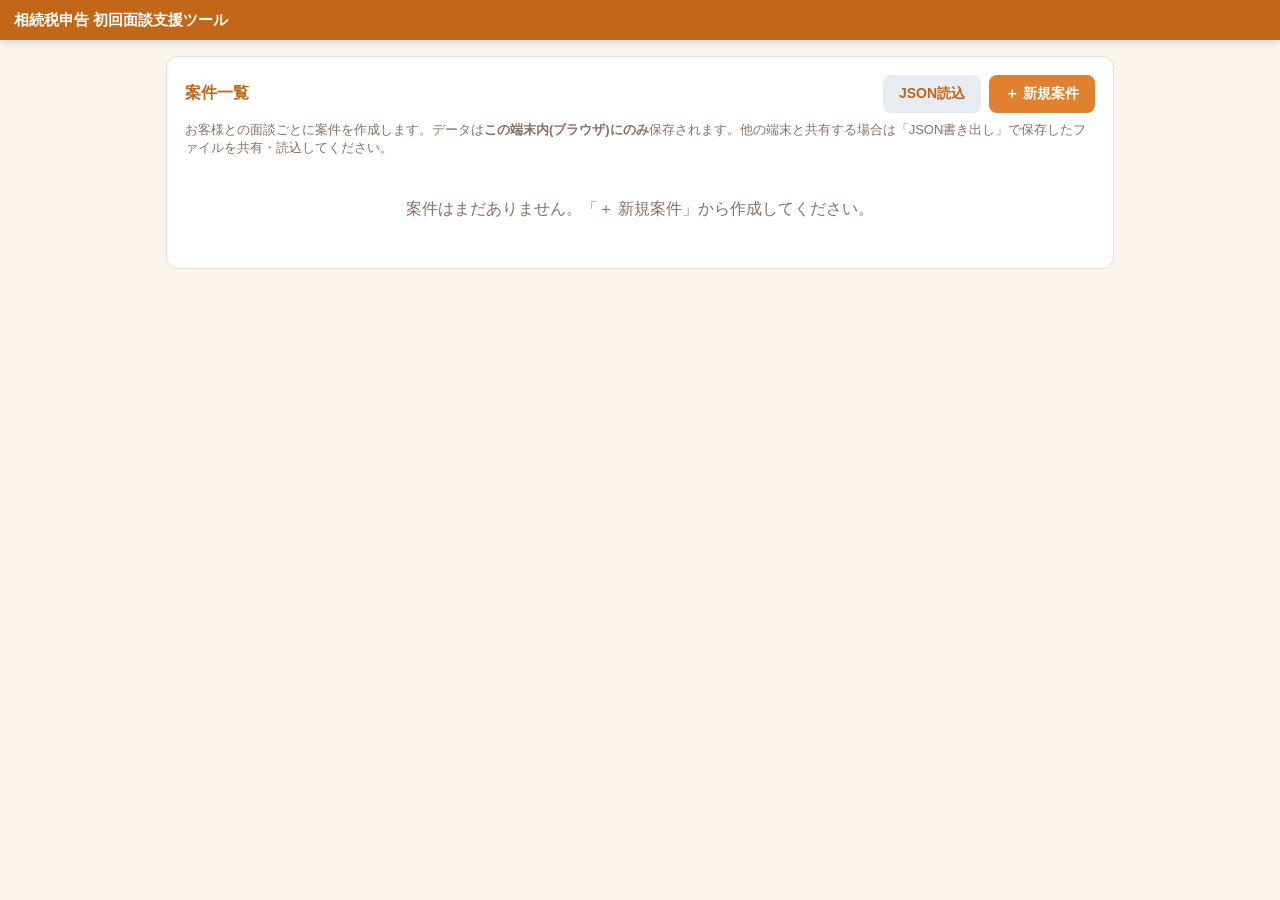
==== inheritance-tool/index.html @ 1f072099 "必要資料チェックリストを独立タブ化し、事務所の資料一覧を反映・預り証出力を追加 - 面談記録タブのヒアリング項目から「死亡保険金・死亡退職金の有無」   「不動産（自宅・収益物件・農地等）の有無」を削" ====
<!doctype html>
<html lang="ja">
<head>
<meta charset="UTF-8">
<meta name="viewport" content="width=device-width, initial-scale=1, maximum-scale=1, viewport-fit=cover">
<meta name="apple-mobile-web-app-capable" content="yes">
<meta name="apple-mobile-web-app-status-bar-style" content="black-translucent">
<meta name="apple-mobile-web-app-title" content="相続面談ツール">
<meta name="mobile-web-app-capable" content="yes">
<meta name="theme-color" content="#1f3a5f">
<title>相続税申告 初回面談支援ツール</title>
<link rel="icon" href="data:image/svg+xml,%3Csvg xmlns='http://www.w3.org/2000/svg' viewBox='0 0 100 100'%3E%3Crect width='100' height='100' rx='20' fill='%231f3a5f'/%3E%3Ctext x='50' y='66' font-size='54' text-anchor='middle' fill='white' font-family='sans-serif'%3E相%3C/text%3E%3C/svg%3E">
<link rel="stylesheet" href="style.css">
</head>
<body>
<div id="app">

  <!-- ===== ヘッダー ===== -->
  <header id="app-header">
    <div class="header-row">
      <button id="btn-back-list" class="icon-btn" hidden title="案件一覧に戻る">‹ 一覧</button>
      <div class="header-title">
        <strong>相続税申告 初回面談支援ツール</strong>
        <span id="case-name-display" class="case-name-display"></span>
      </div>
      <div class="header-status">
        <span id="save-status" class="save-status">未保存</span>
      </div>
    </div>
    <nav id="tab-nav" class="tab-nav" hidden>
      <button class="tab-btn" data-tab="basic">基本情報</button>
      <button class="tab-btn" data-tab="interview">面談記録</button>
      <button class="tab-btn" data-tab="tree">相関図・相続人</button>
      <button class="tab-btn" data-tab="assets">財産目録</button>
      <button class="tab-btn" data-tab="docs">必要資料</button>
      <button class="tab-btn" data-tab="summary">概要・印刷</button>
    </nav>
  </header>

  <main id="app-main">

    <!-- ===== 案件一覧 画面 ===== -->
    <section id="screen-caselist" class="screen">
      <div class="panel">
        <div class="panel-header">
          <h2>案件一覧</h2>
          <div class="panel-actions">
            <label class="btn btn-secondary file-btn">
              JSON読込
              <input type="file" id="input-import-json" accept="application/json" hidden>
            </label>
            <button id="btn-new-case" class="btn btn-primary">＋ 新規案件</button>
          </div>
        </div>
        <p class="hint-text">お客様との面談ごとに案件を作成します。データは<strong>この端末内(ブラウザ)にのみ</strong>保存されます。他の端末と共有する場合は「JSON書き出し」で保存したファイルを共有・読込してください。</p>
        <div id="case-list" class="case-list"></div>
      </div>
    </section>

    <!-- ===== 作業画面 ===== -->
    <section id="screen-workspace" class="screen" hidden>

      <!-- --- 基本情報 --- -->
      <div id="tab-basic" class="tab-pane">
        <div class="panel">
          <h2>案件情報</h2>
          <div class="form-grid">
            <label>案件名(顧客名)<input type="text" id="f-title" placeholder="例）田中太郎様 相続"></label>
            <label>担当者(事務所側)<input type="text" id="f-staff" placeholder="担当税理士・担当者名"></label>
          </div>
        </div>

        <div class="panel panel-orange">
          <h2>相談者（来所者）情報</h2>
          <div class="form-grid">
            <label>氏名<input type="text" id="c-name"></label>
            <label>フリガナ<input type="text" id="c-kana"></label>
            <label>住所<input type="text" id="c-address" placeholder="〒"></label>
            <label>連絡先<input type="text" id="c-phone"></label>
            <label>連絡のつきやすい時間帯<input type="text" id="c-contact-time" placeholder="例）平日午前中"></label>
            <label>対象者との続柄<input type="text" id="c-relation" placeholder="例）長男・長女の夫 等"></label>
            <label>対象者とのご同居<select id="c-living-together">
              <option value="unknown">未確認</option>
              <option value="yes">同居している</option>
              <option value="no">同居していない</option>
            </select></label>
          </div>
        </div>

        <div class="panel panel-orange">
          <h2>対象者情報（被相続人・申告等が必要な方）</h2>
          <p class="hint-text">相続が発生している場合は死亡日をご記入ください。生前対策・贈与・遺言等のご相談の場合は空欄で構いません。</p>
          <div class="form-grid">
            <label>氏名<input type="text" id="d-name"></label>
            <label>フリガナ<input type="text" id="d-kana"></label>
            <label>生年月日<input type="date" id="d-birth"></label>
            <label>死亡日(相続開始日)<input type="date" id="d-death"></label>
            <label>死亡時の住所<input type="text" id="d-address"></label>
            <label>本籍地<input type="text" id="d-honseki"></label>
            <label>職業・略歴<input type="text" id="d-job"></label>
          </div>
          <div class="deadline-box" id="deadline-box" hidden>
            <div>相続税申告期限（死亡日の翌日から10か月）</div>
            <div class="deadline-date" id="deadline-date"></div>
          </div>
          <label class="full-width">備考<textarea id="d-note" rows="2"></textarea></label>
        </div>

        <div class="panel">
          <h2>相談経路</h2>
          <div class="choice-group" id="referral-choices"></div>
          <div class="dm-consent-row">
            <span>セミナー情報などのDM（ハガキ等）を送付してもよろしいですか</span>
            <label><input type="radio" name="dm-consent" id="dm-consent-yes" value="yes">希望する</label>
            <label><input type="radio" name="dm-consent" id="dm-consent-no" value="no">希望しない</label>
          </div>
        </div>

        <div class="panel">
          <h2>相談内容</h2>
          <p class="hint-text">該当するものをすべて選択してください（複数選択可）。</p>
          <div class="checkbox-grid" id="consultation-type-checks"></div>
        </div>
      </div>

      <!-- --- 面談記録 --- -->
      <div id="tab-interview" class="tab-pane">
        <div class="panel">
          <h2>面談概要</h2>
          <div class="form-grid">
            <label>面談日<input type="date" id="i-date"></label>
            <label>面談場所<input type="text" id="i-place" placeholder="事務所／ご自宅／オンライン 等"></label>
            <label>対応者(事務所側)<input type="text" id="i-attendee-staff"></label>
            <label>同席者(お客様側)<input type="text" id="i-attendee-family" placeholder="続柄も記載"></label>
          </div>
        </div>

        <div class="panel">
          <h2>ヒアリング項目</h2>
          <div id="hearing-items" class="hearing-list"></div>
        </div>

        <div class="panel">
          <h2>面談メモ・特記事項</h2>
          <textarea id="i-memo" rows="6" placeholder="ご要望、ご家族関係、懸念事項、次回までの宿題 等を自由に記載"></textarea>
          <div class="form-grid" style="margin-top:12px;">
            <label>次回打合せ予定<input type="date" id="i-next-date"></label>
            <label>次回打合せ内容<input type="text" id="i-next-memo"></label>
          </div>
        </div>
      </div>

      <!-- --- 相関図・相続人 --- -->
      <div id="tab-tree" class="tab-pane">
        <div class="panel">
          <div class="panel-header">
            <h2>相続関係図</h2>
            <button id="btn-add-person" class="btn btn-primary btn-small">＋ 人物を追加</button>
          </div>
          <p class="hint-text">続柄を選ぶと自動で世代ごとに配置されます。図をタップすると編集できます。</p>
          <div id="tree-wrap" class="tree-wrap">
            <svg id="tree-svg" class="tree-svg"></svg>
            <div id="tree-rows" class="tree-rows"></div>
          </div>
        </div>

        <div class="panel">
          <h2>法定相続人・法定相続分（目安）</h2>
          <div id="heir-summary" class="heir-summary"></div>
          <table class="heir-table">
            <thead><tr><th>氏名</th><th>続柄</th><th>状況</th><th>法定相続分</th></tr></thead>
            <tbody id="heir-table-body"></tbody>
          </table>
          <p class="disclaimer">※ 法定相続人・相続分・基礎控除額の自動計算は面談時の目安です。代襲相続、養子の数の制限、半血兄弟姉妹の相続分などの詳細判定は、必ず税理士が戸籍等の確認の上で個別に判断してください。</p>
        </div>
      </div>

      <!-- --- 財産目録 --- -->
      <div id="tab-assets" class="tab-pane">
        <div class="panel">
          <div class="panel-header">
            <h2>財産目録（概算）</h2>
            <div class="panel-actions">
              <button id="btn-add-asset" class="btn btn-primary btn-small">＋ 項目を追加</button>
            </div>
          </div>
          <p class="hint-text">面談時点でお客様から伺った概算額を入力します。正式な評価額は後日の資料確認により確定します。</p>
          <div id="asset-groups"></div>
          <div class="asset-total-box">
            <div class="asset-total-row"><span>積極財産 合計（概算）</span><strong id="asset-total-plus">0</strong></div>
            <div class="asset-total-row"><span>債務・葬式費用 合計（概算）</span><strong id="asset-total-minus">0</strong></div>
            <div class="asset-total-row grand"><span>差引 純資産額（概算）</span><strong id="asset-total-net">0</strong></div>
            <div class="asset-total-row"><span>遺産に係る基礎控除額（目安）</span><strong id="asset-basic-deduction">0</strong></div>
            <div class="asset-total-row" id="asset-taxable-row"><span>基礎控除超過の可能性</span><strong id="asset-taxable-flag">-</strong></div>
          </div>
        </div>
      </div>

      <!-- --- 必要資料 --- -->
      <div id="tab-docs" class="tab-pane">
        <div class="panel no-print">
          <div class="panel-header">
            <h2>必要資料チェックリスト</h2>
            <button id="btn-print-custody" class="btn btn-primary btn-small">🖨 預り証を印刷／PDF保存</button>
          </div>
          <p class="hint-text">分類ごとに、その財産・資料の有無を確認し、書類の取得状況と原本のお預かり状況を記録します。「原本預り」にチェックした書類は、上部の「預り証を印刷」から一覧を出力できます。</p>
          <div class="heir-summary" id="docs-summary"></div>
        </div>
        <div id="docs-categories"></div>
      </div>

      <!-- --- 概要・印刷 --- -->
      <div id="tab-summary" class="tab-pane">
        <div class="panel no-print">
          <h2>出力</h2>
          <div class="panel-actions wrap">
            <button id="btn-print" class="btn btn-primary">🖨 画面を印刷／PDF保存</button>
            <button id="btn-export-json" class="btn btn-secondary">⇩ 案件データをJSON書き出し</button>
            <button id="btn-export-assets-xls" class="btn btn-secondary">⇩ 財産目録をExcel(.xls)書き出し</button>
            <button id="btn-export-heirs-xls" class="btn btn-secondary">⇩ 相続人一覧をExcel(.xls)書き出し</button>
          </div>
        </div>
        <div id="print-area" class="print-area"></div>
      </div>

    </section>
  </main>
</div>

<!-- ===== 人物 編集モーダル ===== -->
<div id="modal-person" class="modal" hidden>
  <div class="modal-card">
    <h3 id="person-modal-title">人物を追加</h3>
    <div class="form-grid">
      <label>氏名<input type="text" id="p-name"></label>
      <label>フリガナ<input type="text" id="p-kana"></label>
      <label>続柄<select id="p-relationship"></select></label>
      <label>生年月日<input type="date" id="p-birth"></label>
      <label>状況
        <select id="p-status">
          <option value="alive">存命</option>
          <option value="deceased">死亡（相続開始前）</option>
          <option value="renounced">相続放棄</option>
          <option value="disqualified">相続欠格・廃除</option>
        </select>
      </label>
      <label>連絡先<input type="text" id="p-contact"></label>
    </div>
    <label class="full-width">備考<textarea id="p-note" rows="2"></textarea></label>
    <p class="hint-text small">「孫」「甥・姪」は、その代の子・兄弟姉妹が死亡または欠格・廃除の場合のみ追加してください（相続放棄では代襲しません）。</p>
    <div class="modal-actions">
      <button id="btn-delete-person" class="btn btn-danger" hidden>削除</button>
      <div class="spacer"></div>
      <button id="btn-cancel-person" class="btn btn-secondary">キャンセル</button>
      <button id="btn-save-person" class="btn btn-primary">保存</button>
    </div>
  </div>
</div>

<!-- ===== 財産 編集モーダル ===== -->
<div id="modal-asset" class="modal" hidden>
  <div class="modal-card">
    <h3 id="asset-modal-title">財産・債務を追加</h3>
    <div class="form-grid">
      <label>分類<select id="a-category"></select></label>
      <label>種類・銘柄・所在地等<input type="text" id="a-description"></label>
      <label>数量・面積等<input type="text" id="a-quantity"></label>
      <label>概算評価額（円）<input type="number" id="a-value" inputmode="numeric" step="1"></label>
    </div>
    <label class="full-width">備考<textarea id="a-note" rows="2"></textarea></label>
    <div class="modal-actions">
      <button id="btn-delete-asset" class="btn btn-danger" hidden>削除</button>
      <div class="spacer"></div>
      <button id="btn-cancel-asset" class="btn btn-secondary">キャンセル</button>
      <button id="btn-save-asset" class="btn btn-primary">保存</button>
    </div>
  </div>
</div>

<script src="app.js"></script>
</body>
</html>
---- inheritance-tool/style.css ----
:root{
  --navy:#c2661a;       /* 見出し・強調（濃いオレンジ） */
  --navy-dark:#9c4f13;  /* ヘッダー背景（さらに濃いオレンジ） */
  --blue:#e0812f;       /* ボタン等のメインオレンジ */
  --brand-pale:#fbe4cc; /* 用紙のオレンジ塗りつぶしに相当する薄オレンジ */
  --bg:#fbf4ec;
  --card:#ffffff;
  --border:#eeddc9;
  --text:#3a2c1e;
  --muted:#8a7060;
  --danger:#c0392b;
  --ok:#1e7e46;
  --warn:#b5651d;
  --radius:12px;
}
*{box-sizing:border-box;}
[hidden]{display:none !important;}
html,body{margin:0;padding:0;}
body{
  font-family:-apple-system,BlinkMacSystemFont,"Hiragino Sans","Hiragino Kaku Gothic ProN","Yu Gothic",sans-serif;
  background:var(--bg);
  color:var(--text);
  -webkit-tap-highlight-color:transparent;
  padding-bottom:env(safe-area-inset-bottom);
}
#app{min-height:100vh;display:flex;flex-direction:column;}

/* ---------- ヘッダー ---------- */
#app-header{
  background:var(--navy);
  color:#fff;
  position:sticky;
  top:0;
  z-index:20;
  padding-top:env(safe-area-inset-top);
  box-shadow:0 2px 8px rgba(0,0,0,.15);
}
.header-row{
  display:flex;
  align-items:center;
  gap:12px;
  padding:10px 14px;
}
.header-title{flex:1;display:flex;flex-direction:column;line-height:1.3;min-width:0;}
.header-title strong{font-size:15px;}
.case-name-display{font-size:13px;color:#fbe0c3;overflow:hidden;text-overflow:ellipsis;white-space:nowrap;}
.save-status{font-size:12px;color:#fbe0c3;white-space:nowrap;}
.icon-btn{
  background:rgba(255,255,255,.12);
  color:#fff;
  border:none;
  border-radius:8px;
  padding:8px 12px;
  font-size:14px;
}
.tab-nav{
  display:flex;
  overflow-x:auto;
  border-top:1px solid rgba(255,255,255,.15);
  background:var(--navy-dark);
}
.tab-btn{
  flex:1 0 auto;
  background:transparent;
  border:none;
  color:#f2cda3;
  padding:12px 16px;
  font-size:14px;
  white-space:nowrap;
  border-bottom:3px solid transparent;
}
.tab-btn.active{
  color:#fff;
  border-bottom-color:#ffcf8a;
  font-weight:600;
}

/* ---------- レイアウト ---------- */
#app-main{flex:1;max-width:980px;width:100%;margin:0 auto;padding:16px;padding-bottom:60px;}
.screen{display:block;}
.tab-pane{display:none;}
.tab-pane.active{display:block;}

.panel{
  background:var(--card);
  border:1px solid var(--border);
  border-radius:var(--radius);
  padding:18px;
  margin-bottom:16px;
}
.panel h2{margin:0 0 12px;font-size:16px;color:var(--navy);}
.panel-header{display:flex;align-items:center;justify-content:space-between;gap:8px;margin-bottom:8px;}
.panel-header h2{margin:0;}
.panel-actions{display:flex;gap:8px;flex-wrap:nowrap;}
.panel-actions.wrap{flex-wrap:wrap;}

.hint-text{color:var(--muted);font-size:13px;margin:0 0 12px;}
.hint-text.small{font-size:12px;margin-top:8px;}

/* ---------- フォーム ---------- */
.form-grid{
  display:grid;
  grid-template-columns:repeat(auto-fit,minmax(220px,1fr));
  gap:12px 16px;
}
label{
  display:flex;
  flex-direction:column;
  gap:4px;
  font-size:13px;
  color:var(--muted);
}
label.full-width{grid-column:1/-1;margin-top:12px;}
input,select,textarea{
  font:inherit;
  font-size:16px; /* iPadでズームしないよう16px以上 */
  padding:10px 10px;
  border:1px solid var(--border);
  border-radius:8px;
  background:#fff;
  color:var(--text);
  width:100%;
}
textarea{resize:vertical;width:100%;}

.deadline-box{
  margin-top:14px;
  background:var(--brand-pale);
  border:1px solid #f0c896;
  border-radius:10px;
  padding:10px 14px;
  display:flex;
  justify-content:space-between;
  align-items:center;
  font-size:14px;
  color:var(--navy);
}
.deadline-date{font-weight:700;font-size:16px;}

/* ---------- オレンジ塗りつぶしパネル（相談者・対象者情報） ---------- */
.panel-orange{
  background:var(--brand-pale);
  border:1px solid #eec89a;
}
.panel-orange h2{color:#7a3d0a;}
.panel-orange .hint-text{color:#8a5a2a;}

/* ---------- 相談経路・相談内容 選択肢 ---------- */
.choice-group{display:flex;flex-direction:column;gap:10px;}
.choice-row{display:flex;align-items:center;gap:8px;flex-wrap:wrap;}
.choice-row label.radio-label,.checkbox-grid label.check-label{
  display:flex;align-items:center;gap:6px;font-size:14px;color:var(--text);flex-direction:row;
  background:#fff;border:1px solid var(--border);border-radius:8px;padding:8px 10px;cursor:pointer;
}
.choice-row label.radio-label input,.checkbox-grid label.check-label input{width:auto;}
.choice-detail{flex:1;min-width:160px;}
.checkbox-grid{display:grid;grid-template-columns:repeat(auto-fit,minmax(180px,1fr));gap:8px;}
.dm-consent-row{margin-top:10px;display:flex;align-items:center;gap:16px;font-size:13px;color:var(--muted);}
.dm-consent-row label{flex-direction:row;align-items:center;gap:6px;color:var(--text);}
.dm-consent-row input{width:auto;}

/* ---------- ボタン ---------- */
.btn{
  border:none;
  border-radius:8px;
  padding:10px 16px;
  font-size:14px;
  font-weight:600;
  cursor:pointer;
  white-space:nowrap;
}
.btn-primary{background:var(--blue);color:#fff;}
.btn-secondary{background:#e7ecf2;color:var(--navy);}
.btn-danger{background:#fdecea;color:var(--danger);}
.btn-small{padding:7px 12px;font-size:13px;}
.file-btn{position:relative;display:inline-flex;align-items:center;justify-content:center;}

/* ---------- 案件一覧 ---------- */
.case-list{display:flex;flex-direction:column;gap:10px;}
.case-card{
  border:1px solid var(--border);
  border-radius:10px;
  padding:12px 14px;
  display:flex;
  align-items:center;
  gap:12px;
  flex-wrap:wrap;
}
.case-card-main{flex:1;min-width:180px;}
.case-card-title{font-weight:700;font-size:15px;}
.case-card-meta{font-size:12px;color:var(--muted);margin-top:2px;}
.case-card-actions{display:flex;gap:6px;flex-wrap:wrap;}
.empty-msg{color:var(--muted);text-align:center;padding:30px 0;}

/* ---------- ヒアリング項目 ---------- */
.hearing-list{display:flex;flex-direction:column;gap:14px;}
.hearing-item{border-top:1px solid var(--border);padding-top:12px;}
.hearing-item:first-child{border-top:none;padding-top:0;}
.hearing-item-q{font-weight:600;font-size:14px;margin-bottom:6px;}
.hearing-item-controls{display:flex;gap:10px;flex-wrap:wrap;align-items:center;margin-bottom:6px;}
.hearing-item-controls select{width:auto;min-width:140px;}
.hearing-item textarea{font-size:14px;}

/* ---------- 書類チェックリスト ---------- */
.doc-table{width:100%;border-collapse:collapse;margin-top:4px;}
.doc-table th,.doc-table td{border-bottom:1px solid var(--border);padding:8px 6px;text-align:left;font-size:13px;vertical-align:middle;}
.doc-table th{color:var(--muted);font-weight:600;}
.doc-table input[type=text]{font-size:13px;padding:6px 8px;}
.doc-table select{font-size:13px;padding:6px 8px;width:auto;}
.doc-table .row-del{background:none;border:none;color:var(--danger);font-size:18px;padding:2px 8px;}
.table-scroll{overflow-x:auto;}
.doc-table select{width:auto;}
.doc-table input[type=checkbox]{width:auto;height:18px;}
.doc-item-name{font-weight:600;}
.doc-item-hint{display:block;font-size:11px;font-weight:400;color:var(--muted);margin-top:3px;line-height:1.5;}
.docs-category-header{display:flex;align-items:center;justify-content:space-between;flex-wrap:wrap;gap:10px;margin-bottom:10px;}
.docs-category-header h2{margin:0;}

/* ---------- 相関図 ---------- */
.tree-wrap{position:relative;overflow-x:auto;padding:10px 0;min-height:120px;}
.tree-svg{position:absolute;top:0;left:0;width:100%;height:100%;pointer-events:none;overflow:visible;}
.tree-rows{position:relative;display:flex;flex-direction:column;gap:34px;min-width:max-content;padding:4px;}
.tree-row{display:flex;gap:26px;justify-content:center;align-items:flex-start;}
.tree-row-label{font-size:11px;color:var(--muted);text-align:center;margin-bottom:4px;}
.person-box{
  width:120px;
  border:2px solid var(--blue);
  border-radius:10px;
  background:#fff;
  padding:8px 8px;
  text-align:center;
  cursor:pointer;
  position:relative;
  flex:0 0 auto;
}
.person-box.decedent{border-color:var(--navy);background:var(--brand-pale);}
.person-box.status-deceased,.person-box.status-disqualified{border-style:dashed;opacity:.7;}
.person-box.status-renounced{border-color:var(--warn);}
.person-box .pb-name{font-weight:700;font-size:13px;line-height:1.3;}
.person-box .pb-rel{font-size:11px;color:var(--muted);margin-top:2px;}
.person-box .pb-status{font-size:10px;margin-top:3px;padding:1px 6px;border-radius:10px;display:inline-block;}
.pb-status.tag-alive{background:#e5f4ea;color:var(--ok);}
.pb-status.tag-deceased{background:#eee;color:#666;}
.pb-status.tag-renounced{background:#fbeee0;color:var(--warn);}
.pb-status.tag-disqualified{background:#fdecea;color:var(--danger);}
.add-person-inline{
  width:120px;height:60px;border:2px dashed var(--border);border-radius:10px;
  display:flex;align-items:center;justify-content:center;color:var(--muted);
  background:transparent;font-size:13px;flex:0 0 auto;
}

/* ---------- 相続人サマリー ---------- */
.heir-summary{display:flex;gap:18px;flex-wrap:wrap;margin-bottom:14px;}
.heir-summary .stat{background:#fbf1e6;border:1px solid var(--border);border-radius:10px;padding:10px 16px;min-width:140px;}
.heir-summary .stat-label{font-size:12px;color:var(--muted);}
.heir-summary .stat-value{font-size:20px;font-weight:700;color:var(--navy);}
.heir-table{width:100%;border-collapse:collapse;}
.heir-table th,.heir-table td{border-bottom:1px solid var(--border);padding:8px 6px;text-align:left;font-size:13px;}
.heir-table th{color:var(--muted);}
.disclaimer{font-size:11.5px;color:var(--muted);margin-top:12px;line-height:1.6;}

/* ---------- 財産目録 ---------- */
.asset-group{margin-bottom:16px;}
.asset-group-title{font-weight:700;font-size:14px;color:var(--navy);margin-bottom:6px;display:flex;justify-content:space-between;}
.asset-table{width:100%;border-collapse:collapse;}
.asset-table th,.asset-table td{border-bottom:1px solid var(--border);padding:8px 6px;text-align:left;font-size:13px;}
.asset-table th{color:var(--muted);font-weight:600;}
.asset-table td.num,.asset-table th.num{text-align:right;}
.asset-row{cursor:pointer;}
.asset-row:active{background:#fbf1e6;}
.asset-empty{color:var(--muted);font-size:13px;padding:8px 0;}
.asset-add-row{background:none;border:1px dashed var(--border);border-radius:8px;width:100%;padding:8px;color:var(--muted);font-size:13px;margin-top:6px;}

.asset-total-box{margin-top:10px;border-top:2px solid var(--navy);padding-top:10px;}
.asset-total-row{display:flex;justify-content:space-between;padding:6px 0;font-size:14px;}
.asset-total-row.grand{font-size:16px;font-weight:700;color:var(--navy);border-top:1px solid var(--border);margin-top:4px;padding-top:10px;}
#asset-taxable-flag.flag-over{color:var(--danger);}
#asset-taxable-flag.flag-under{color:var(--ok);}

/* ---------- モーダル ---------- */
.modal{
  position:fixed;inset:0;background:rgba(40,25,10,.45);
  display:flex;align-items:flex-end;justify-content:center;z-index:100;
}
.modal-card{
  background:#fff;border-radius:16px 16px 0 0;
  padding:20px;width:100%;max-width:640px;max-height:88vh;overflow-y:auto;
  padding-bottom:calc(20px + env(safe-area-inset-bottom));
}
@media (min-width:760px){
  .modal{align-items:center;}
  .modal-card{border-radius:16px;}
}
.modal-card h3{margin:0 0 14px;color:var(--navy);}
.modal-actions{display:flex;gap:8px;margin-top:16px;align-items:center;}
.modal-actions .spacer{flex:1;}

/* ---------- 印刷プレビュー領域 ---------- */
.print-area{background:#fff;border:1px solid var(--border);border-radius:var(--radius);padding:24px;}
.print-area h1{font-size:20px;color:var(--navy);margin-top:0;}
.print-area h2{font-size:15px;color:var(--navy);border-bottom:2px solid var(--navy);padding-bottom:4px;margin-top:26px;}
.print-area table{width:100%;border-collapse:collapse;margin-top:8px;}
.print-area th,.print-area td{border:1px solid #ccc;padding:6px 8px;font-size:12.5px;text-align:left;}
.print-area .kv-grid{display:grid;grid-template-columns:repeat(2,1fr);gap:4px 20px;font-size:13px;}
.print-area .kv-grid div span.k{color:var(--muted);margin-right:6px;}
.print-area .memo-block{white-space:pre-wrap;font-size:13px;border:1px solid #ccc;padding:10px;border-radius:6px;margin-top:6px;}

/* ---------- 印刷用 ---------- */
@media print{
  body{background:#fff;}
  #app-header,#screen-caselist,.no-print,.tab-nav{display:none !important;}
  #app-main{max-width:none;padding:0;}
  .tab-pane{display:none !important;}
  #tab-summary{display:block !important;}
  .print-area{border:none;padding:0;}
}

@media (max-width:600px){
  .header-title strong{font-size:13px;}
  .panel{padding:14px;}
}
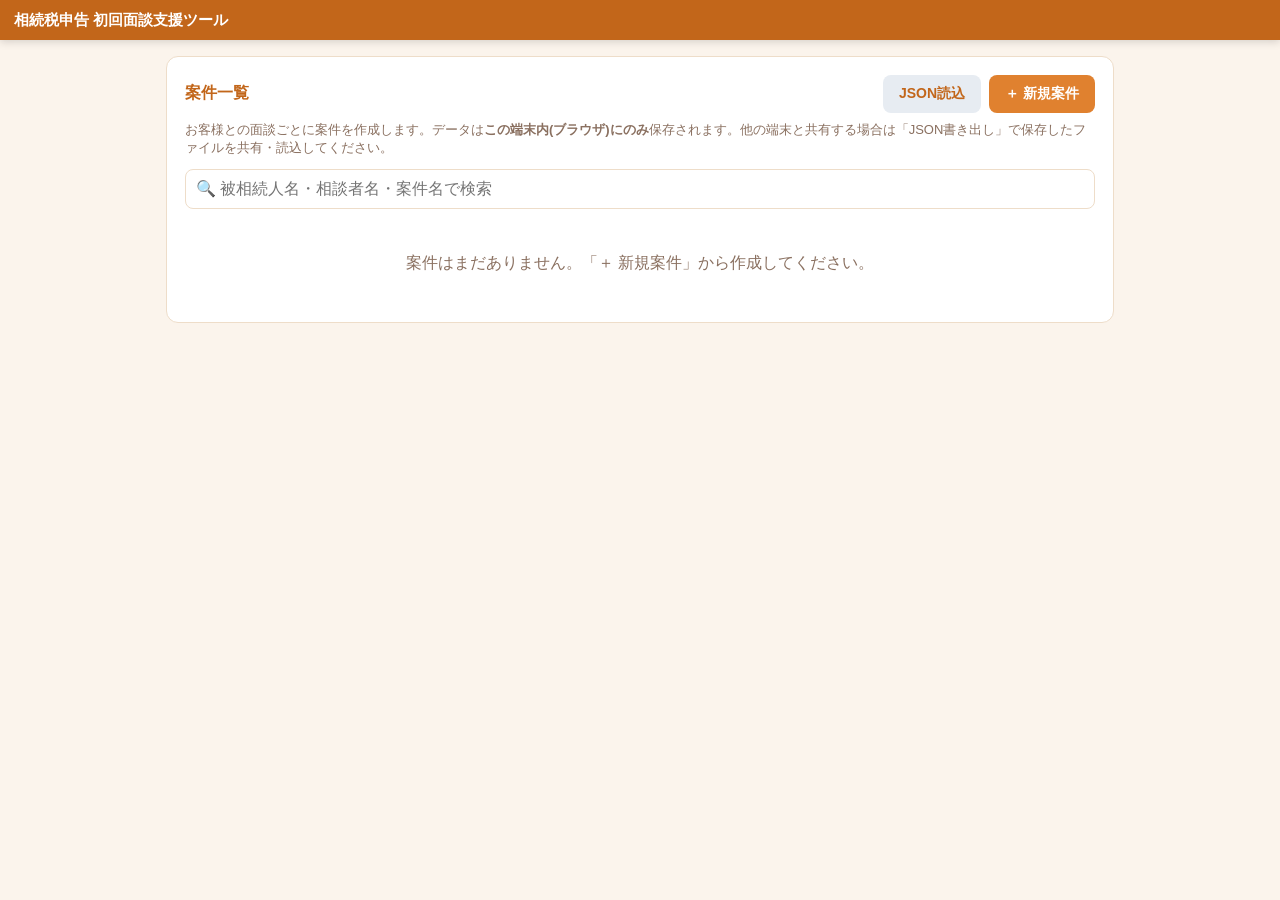
==== commit ce83d873: "案件一覧に検索機能を追加（被相続人名・相談者名・案件名） 案件一覧画面に検索ボックスを追加し、被相続人の氏名・フリガナ、 相談者（来所者）の氏名・フリガナ、案件名のいずれかに部分一致する 案件だけを絞" ====
--- a/inheritance-tool/index.html
+++ b/inheritance-tool/index.html
@@ -53,6 +53,7 @@
           </div>
         </div>
         <p class="hint-text">お客様との面談ごとに案件を作成します。データは<strong>この端末内(ブラウザ)にのみ</strong>保存されます。他の端末と共有する場合は「JSON書き出し」で保存したファイルを共有・読込してください。</p>
+        <input type="search" id="case-search" class="case-search" placeholder="🔍 被相続人名・相談者名・案件名で検索">
         <div id="case-list" class="case-list"></div>
       </div>
     </section>
--- a/inheritance-tool/style.css
+++ b/inheritance-tool/style.css
@@ -176,6 +176,7 @@
 .file-btn{position:relative;display:inline-flex;align-items:center;justify-content:center;}
 
 /* ---------- 案件一覧 ---------- */
+.case-search{margin-bottom:14px;}
 .case-list{display:flex;flex-direction:column;gap:10px;}
 .case-card{
   border:1px solid var(--border);
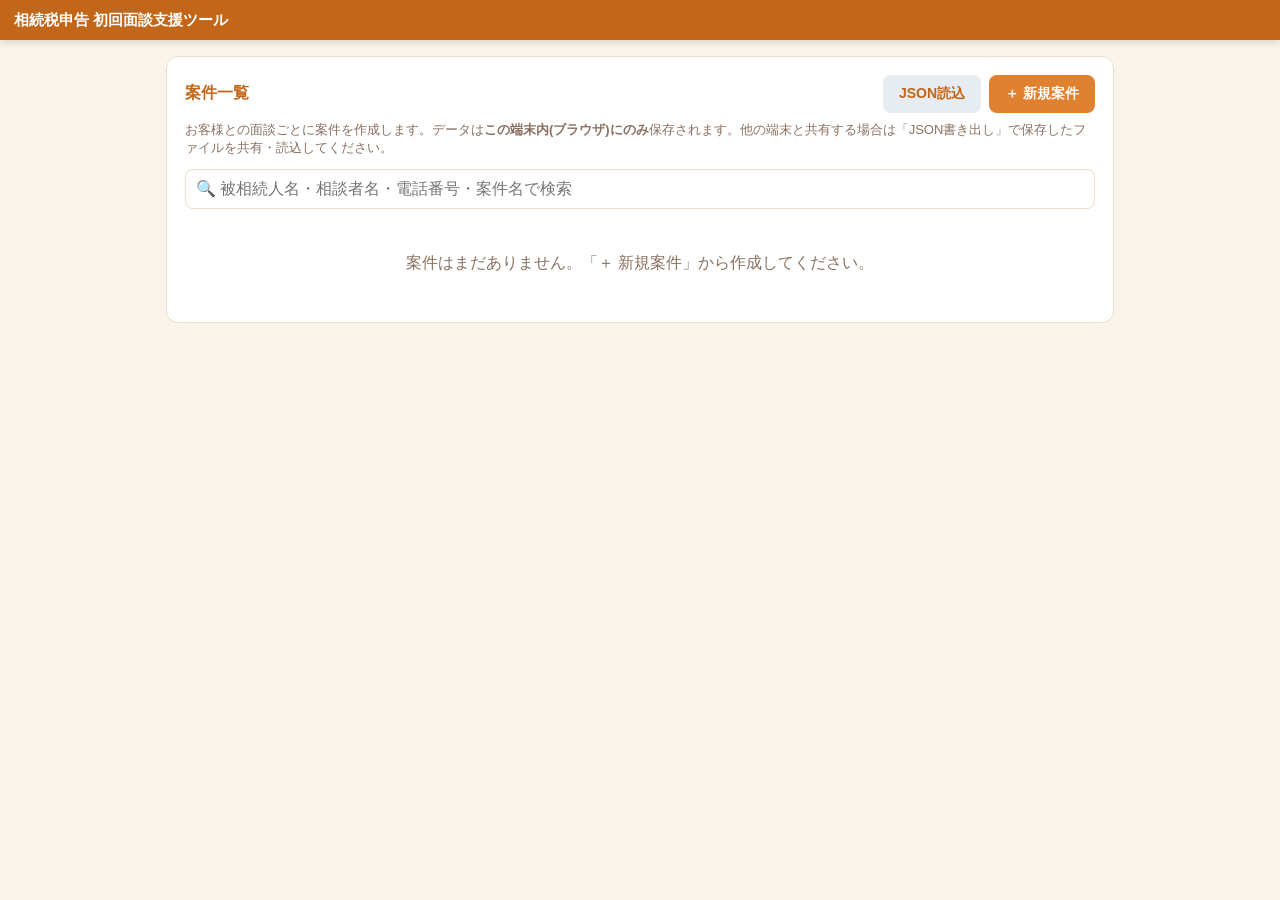
==== commit b8a46870: "案件一覧の検索に電話番号を追加 相談者（来所者）の電話番号でも案件を検索できるようにした。 ハイフンの有無に関わらず一致するよう、数字のみに正規化した 値でも照合する。  Playwrightで、ハイ" ====
--- a/inheritance-tool/index.html
+++ b/inheritance-tool/index.html
@@ -53,7 +53,7 @@
           </div>
         </div>
         <p class="hint-text">お客様との面談ごとに案件を作成します。データは<strong>この端末内(ブラウザ)にのみ</strong>保存されます。他の端末と共有する場合は「JSON書き出し」で保存したファイルを共有・読込してください。</p>
-        <input type="search" id="case-search" class="case-search" placeholder="🔍 被相続人名・相談者名・案件名で検索">
+        <input type="search" id="case-search" class="case-search" placeholder="🔍 被相続人名・相談者名・電話番号・案件名で検索">
         <div id="case-list" class="case-list"></div>
       </div>
     </section>
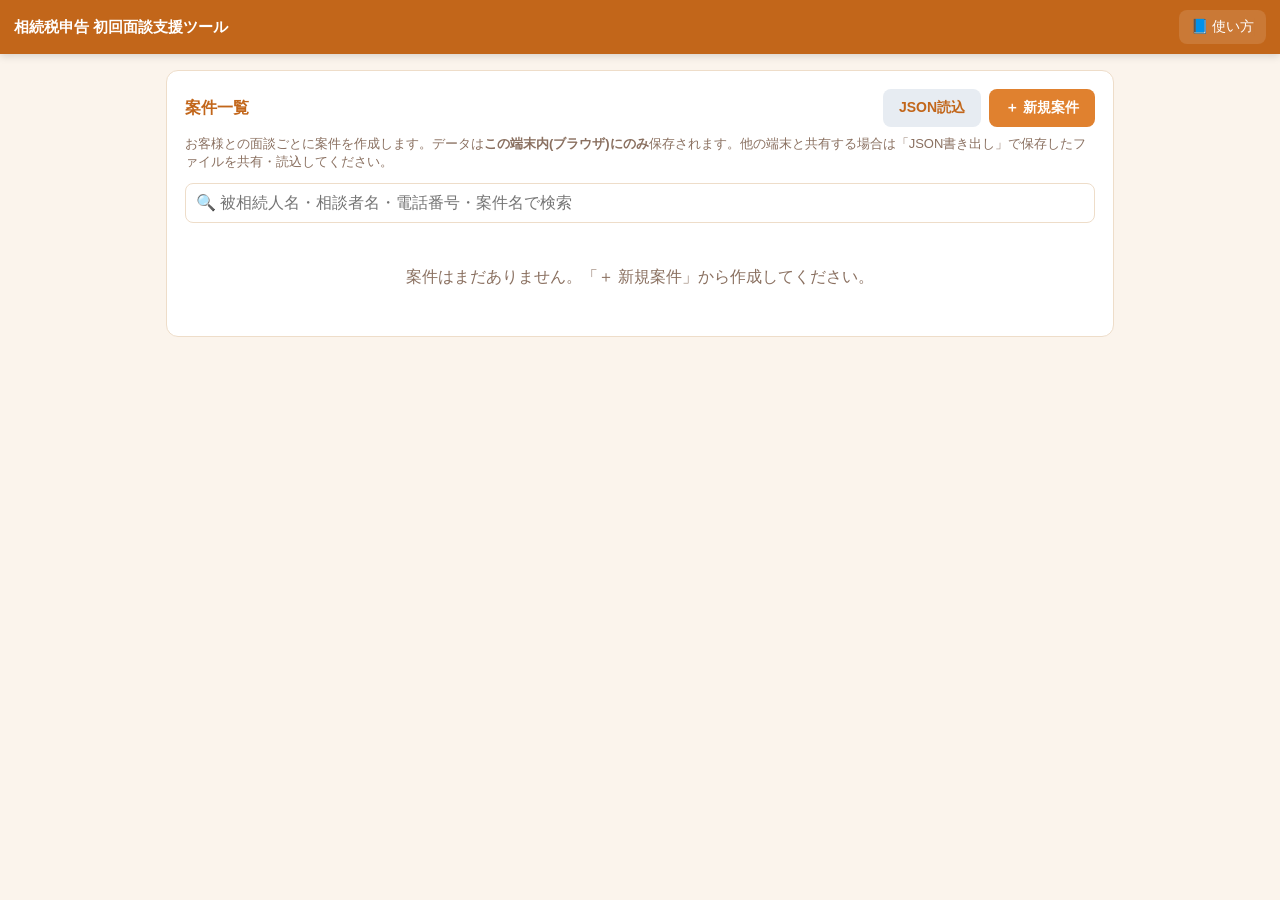
==== commit e39a2703: "使い方ガイドをツール内に組み込み、必要資料チェックリストの印刷/Excel出力を追加 - ヘッダーに「📘 使い方」ボタンを追加し、案件一覧・作業画面どちらから   でも呼び出せる使い方ガイド画面（sc" ====
--- a/inheritance-tool/index.html
+++ b/inheritance-tool/index.html
@@ -24,7 +24,8 @@
         <span id="case-name-display" class="case-name-display"></span>
       </div>
       <div class="header-status">
-        <span id="save-status" class="save-status">未保存</span>
+        <span id="save-status" class="save-status"></span>
+        <button id="btn-help" class="icon-btn" title="使い方ガイド">📘 使い方</button>
       </div>
     </div>
     <nav id="tab-nav" class="tab-nav" hidden>
@@ -202,9 +203,13 @@
         <div class="panel no-print">
           <div class="panel-header">
             <h2>必要資料チェックリスト</h2>
-            <button id="btn-print-custody" class="btn btn-primary btn-small">🖨 預り証を印刷／PDF保存</button>
-          </div>
-          <p class="hint-text">分類ごとに、その財産・資料の有無を確認し、書類の取得状況と原本のお預かり状況を記録します。「原本預り」にチェックした書類は、上部の「預り証を印刷」から一覧を出力できます。</p>
+            <div class="panel-actions wrap">
+              <button id="btn-print-checklist" class="btn btn-secondary btn-small">📋 チェックリストを印刷／PDF保存</button>
+              <button id="btn-export-checklist-xls" class="btn btn-secondary btn-small">⇩ チェックリストをExcel(.xls)書き出し</button>
+              <button id="btn-print-custody" class="btn btn-primary btn-small">🔒 預り証を印刷／PDF保存</button>
+            </div>
+          </div>
+          <p class="hint-text">分類ごとに、その財産・資料の有無を確認し、書類の取得状況と原本のお預かり状況を記録します。「原本預り」にチェックした書類は「預り証を印刷」から、全項目の一覧は「チェックリストを印刷／PDF保存」「Excel書き出し」から出力できます。</p>
           <div class="heir-summary" id="docs-summary"></div>
         </div>
         <div id="docs-categories"></div>
@@ -224,6 +229,148 @@
         <div id="print-area" class="print-area"></div>
       </div>
 
+    </section>
+
+    <!-- ===== 使い方ガイド 画面 ===== -->
+    <section id="screen-help" class="screen" hidden>
+      <div class="panel">
+        <div class="panel-header">
+          <h2>📘 使い方ガイド</h2>
+          <button id="btn-close-help" class="btn btn-secondary btn-small">✕ 閉じる</button>
+        </div>
+        <p class="hint-text">お客様との初回面談で、iPadを使いながら記録を進めるためのツールです。実際の画面とあわせてご案内します。</p>
+        <nav class="help-toc">
+          <a href="#help-overview">概要</a>
+          <a href="#help-setup">初期設定</a>
+          <a href="#help-cases">案件を探す</a>
+          <a href="#help-basic">基本情報</a>
+          <a href="#help-interview">面談記録</a>
+          <a href="#help-tree">相関図・相続人</a>
+          <a href="#help-assets">財産目録</a>
+          <a href="#help-docs">必要資料</a>
+          <a href="#help-output">出力</a>
+          <a href="#help-backup">保存とバックアップ</a>
+          <a href="#help-security">セキュリティ</a>
+          <a href="#help-faq">よくある質問</a>
+        </nav>
+      </div>
+
+      <div class="panel help-section" id="help-overview">
+        <h2><span class="num">00</span>このツールについて</h2>
+        <p>相続税申告・相続手続きのご相談を受ける最初の面談で、その場で入力しながら話を進められるように作られたツールです。相談者・対象者の基本情報、面談での聞き取り内容、相続関係図、財産の概算、必要資料の確認までを、ひとつの案件としてまとめて記録できます。</p>
+        <p>入力したデータは事務所のサーバーではなく、<b>使用している端末のブラウザの中だけ</b>に保存されます。面談が終わったら「概要・印刷」タブから面談記録シートを印刷・PDF保存し、あわせてデータのバックアップ（JSON書き出し）を行ってください。</p>
+      </div>
+
+      <div class="panel help-section" id="help-setup">
+        <h2><span class="num">01</span>はじめに：初期設定</h2>
+        <p>端末ごとに一度だけ行う準備です。</p>
+        <ol class="help-steps">
+          <li><span>iPadの<b>Safari</b>で下記のURLを開きます。<br><code>https://nakagakiken15246-ops.github.io/nakagakiken_daikou/inheritance-tool/</code></span></li>
+          <li><span>画面の共有ボタン（□に↑のアイコン）をタップします。</span></li>
+          <li><span>「<b>ホーム画面に追加</b>」を選択します。アイコンがホーム画面に追加され、アプリのように起動できます。</span></li>
+        </ol>
+        <div class="help-callout warn">
+          <p class="lbl">注意</p>
+          <p><b>プライベートブラウズモードでは使用しないでください。</b>タブを閉じるとその場で入力したデータごと消えてしまいます。</p>
+        </div>
+      </div>
+
+      <div class="panel help-section" id="help-cases">
+        <h2><span class="num">02</span>案件を作る・探す</h2>
+        <p>お客様との面談ごとに、ひとつの「案件」を作成します。案件一覧の <b>＋ 新規案件</b> から作成し、検索ボックスに被相続人名・相談者名・電話番号・案件名を入力すると絞り込めます（電話番号はハイフンの有無どちらでも検索可）。</p>
+        <figure class="help-shot"><img src="manual/caselist.jpg" alt="案件一覧画面"><figcaption>案件一覧画面。作成・検索・複製・削除ができます。</figcaption></figure>
+        <ul>
+          <li><b>開く</b>：その案件の入力画面に進みます</li>
+          <li><b>複製</b>：似た案件のひな形として複製します</li>
+          <li><b>JSON書出</b>：その案件だけをバックアップ・共有用に書き出します</li>
+          <li><b>削除</b>：案件を完全に削除します（元に戻せません）</li>
+        </ul>
+      </div>
+
+      <div class="panel help-section" id="help-basic">
+        <h2><span class="num">03</span>基本情報を入力する</h2>
+        <p>相談者様・対象者様の情報、相談の経緯・内容を記録します。死亡日を入力すると、<b>相続税申告期限（死亡日の翌日から10か月）が自動表示</b>されます。生前対策・贈与・遺言のご相談で対象者がまだご存命の場合は、死亡日は空欄のままで構いません。</p>
+        <figure class="help-shot"><img src="manual/basic.jpg" alt="基本情報タブの画面"><figcaption>基本情報タブ。相談者情報・対象者情報・相談経路が並びます。</figcaption></figure>
+      </div>
+
+      <div class="panel help-section" id="help-interview">
+        <h2><span class="num">04</span>面談記録をつける</h2>
+        <p>遺言書の有無・生前贈与・事業承継など、ヒアリング項目ごとに状況とメモを記録します。面談メモ・特記事項には自由に記載し、次回打合せの予定もあわせて記録してください。</p>
+        <figure class="help-shot"><img src="manual/interview.jpg" alt="面談記録タブの画面"><figcaption>面談記録タブ。項目ごとに選択肢とメモが記録できます。</figcaption></figure>
+      </div>
+
+      <div class="panel help-section" id="help-tree">
+        <h2><span class="num">05</span>相関図・相続人を作成する</h2>
+        <p><b>＋ 人物を追加</b> から続柄を選ぶだけで、世代ごとに自動配置されます。登録した人物から、法定相続人・法定相続分・遺産に係る基礎控除額の目安が自動計算されます。</p>
+        <figure class="help-shot"><img src="manual/tree.jpg" alt="相関図・相続人タブの画面"><figcaption>配偶者・子2名を登録した例。法定相続分が自動表示されます。</figcaption></figure>
+        <div class="help-callout tip">
+          <p class="lbl">代襲相続について</p>
+          <p>「孫（代襲相続人）」「甥・姪（代襲相続人）」は、その代の子・兄弟姉妹が<b>死亡または欠格・廃除の場合のみ</b>登録してください。相続放棄の場合は代襲は発生しません。あくまで面談時の目安であり、詳細判定は必ず税理士が戸籍等を確認のうえ個別に行ってください。</p>
+        </div>
+      </div>
+
+      <div class="panel help-section" id="help-assets">
+        <h2><span class="num">06</span>財産目録を入力する</h2>
+        <p>土地・現金預貯金・有価証券・生命保険金・債務など分類ごとに <b>＋ 項目を追加</b> で入力すると、積極財産合計・純資産額（概算）・基礎控除額との比較が自動集計されます。</p>
+        <figure class="help-shot"><img src="manual/assets.jpg" alt="財産目録タブの画面"><figcaption>財産目録タブ。分類ごとの自動集計と基礎控除比較が表示されます。</figcaption></figure>
+      </div>
+
+      <div class="panel help-section" id="help-docs">
+        <h2><span class="num">07</span>必要資料をチェックする</h2>
+        <p>委任状・被相続人・相続人・不動産・預貯金など11分類、約70項目のチェックリストです。不動産・有価証券・預貯金など財産系の分類は、そもそもその財産が<b>「有／無／未確認」</b>かをまず選び、各書類の状況（未依頼／依頼済／取得済／対象外）と、原本を預かった場合は<b>「原本預り」</b>、返却したら<b>「返却済」</b>にチェックします。</p>
+        <figure class="help-shot"><img src="manual/docs.jpg" alt="必要資料タブの画面"><figcaption>必要資料タブ。上部に現在お預かり中・取得済み・未取得の件数が表示されます。</figcaption></figure>
+        <p>「原本預り」にチェックが入り、まだ「返却済」になっていない書類は、タブ右上の <b>🔒 預り証を印刷／PDF保存</b> から預り証として出力できます。チェックリスト全体（全項目の状況一覧）は <b>📋 チェックリストを印刷／PDF保存</b>・<b>⇩ チェックリストをExcel(.xls)書き出し</b> から出力できます。</p>
+      </div>
+
+      <div class="panel help-section" id="help-output">
+        <h2><span class="num">08</span>出力する（印刷・Excel・JSON）</h2>
+        <figure class="help-shot"><img src="manual/summary.jpg" alt="概要・印刷タブの画面"><figcaption>概要・印刷タブ。面談記録シートとしてまとめて印刷・PDF保存できます。</figcaption></figure>
+        <ul>
+          <li><b>画面を印刷／PDF保存</b>：基本情報・相続人・財産目録・ヒアリング内容をまとめた面談記録シート</li>
+          <li><b>案件データをJSON書き出し</b>：バックアップ・他端末共有用のファイル</li>
+          <li><b>財産目録／相続人一覧をExcel(.xls)書き出し</b>：事務所で使うExcel形式で出力</li>
+        </ul>
+      </div>
+
+      <div class="panel help-section" id="help-backup">
+        <h2><span class="num">09</span>データの保存とバックアップ</h2>
+        <div class="help-callout danger">
+          <p class="lbl">重要</p>
+          <p>データは<b>入力に使った端末のブラウザの中だけ</b>に保存されます。iPadの「履歴とWebサイトデータを消去」を行うと、保存した案件データも一緒に消え、<b>復元できません。</b></p>
+        </div>
+        <h3>他の端末（事務所PC等）とデータを共有したい場合</h3>
+        <ol class="help-steps">
+          <li><span>共有したい端末で、案件を開き「概要・印刷」タブの <b>案件データをJSON書き出し</b> をタップ</span></li>
+          <li><span>事務所のクラウドストレージ（OneDrive・Google Drive等）の共有フォルダに保存、またはメールに添付</span></li>
+          <li><span>受け取る端末でそのファイルを保存し、案件一覧画面の <b>JSON読込</b> から読み込む</span></li>
+        </ol>
+        <div class="help-callout warn">
+          <p class="lbl">これは同期ではありません</p>
+          <p>JSON読込は「その時点のコピー」を取り込むだけです。<b>同じ案件を複数端末で同時に編集しない</b>ようにし、作業を終えるたびに最新のJSONを書き出して共有フォルダに上書きする運用にしてください。</p>
+        </div>
+      </div>
+
+      <div class="panel help-section" id="help-security">
+        <h2><span class="num">10</span>セキュリティについて</h2>
+        <p>このツールには外部通信の仕組みが一切なく、入力したデータがインターネット経由でどこかに送信されることはありません。サーバー自体が存在しないため、サーバー側からの情報漏えいも構造上起こりません。</p>
+        <ul>
+          <li>iPadに<b>パスコード／Face IDを必ず設定</b></li>
+          <li>専用端末を決め、不特定の人に共有しない</li>
+          <li>使い終わったら案件一覧に戻る</li>
+          <li>書き出したJSONファイルは平文データのため、送付方法・保管場所に注意する</li>
+        </ul>
+      </div>
+
+      <div class="panel help-section" id="help-faq">
+        <h2><span class="num">11</span>よくある質問</h2>
+        <ul class="help-faq">
+          <li><p class="q">入力したデータは外部に漏れませんか？</p><p class="a">外部への通信は行っていないため、ネットワーク経由で漏れることは構造上ありません。端末自体の管理にご注意ください。</p></li>
+          <li><p class="q">別の職員のiPad・事務所PCでも同じ案件を見られますか？</p><p class="a">「JSON書き出し／読込」でファイルを受け渡すことで見られます。自動同期ではないため、編集は基本的に1端末に一本化することをおすすめします。</p></li>
+          <li><p class="q">データが消えてしまいました。復元できますか？</p><p class="a">端末内のみの保存のため、Safariのデータ消去や端末の初期化を行うと復元できません。案件が一段落するたびにJSON書き出しでバックアップを取ってください。</p></li>
+          <li><p class="q">預り証はどこから出力しますか？</p><p class="a">「必要資料」タブの右上、預り証を印刷／PDF保存からです。「原本預り」にチェックが入り、まだ「返却済」になっていない書類が対象になります。</p></li>
+          <li><p class="q">必要資料チェックリスト全体を出力したい場合は？</p><p class="a">同じく「必要資料」タブから、チェックリストを印刷／PDF保存、またはExcel(.xls)書き出しができます。</p></li>
+        </ul>
+      </div>
     </section>
   </main>
 </div>
--- a/inheritance-tool/style.css
+++ b/inheritance-tool/style.css
@@ -89,7 +89,7 @@
   margin-bottom:16px;
 }
 .panel h2{margin:0 0 12px;font-size:16px;color:var(--navy);}
-.panel-header{display:flex;align-items:center;justify-content:space-between;gap:8px;margin-bottom:8px;}
+.panel-header{display:flex;align-items:center;justify-content:space-between;gap:8px 12px;flex-wrap:wrap;margin-bottom:8px;}
 .panel-header h2{margin:0;}
 .panel-actions{display:flex;gap:8px;flex-wrap:nowrap;}
 .panel-actions.wrap{flex-wrap:wrap;}
@@ -306,10 +306,49 @@
 .print-area .kv-grid div span.k{color:var(--muted);margin-right:6px;}
 .print-area .memo-block{white-space:pre-wrap;font-size:13px;border:1px solid #ccc;padding:10px;border-radius:6px;margin-top:6px;}
 
+/* ---------- 使い方ガイド ---------- */
+.help-toc{display:flex;flex-wrap:wrap;gap:8px;margin-top:12px;}
+.help-toc a{font-size:12.5px;color:var(--muted);text-decoration:none;padding:6px 12px;border-radius:999px;border:1px solid var(--border);background:#fff;white-space:nowrap;}
+.help-toc a:hover{color:var(--navy);border-color:var(--blue);}
+
+.help-section{scroll-margin-top:14px;}
+.help-section h2{display:flex;align-items:baseline;gap:10px;}
+.help-section h2 .num{font-size:13px;color:var(--blue);font-weight:700;}
+.help-section h3{color:var(--navy);font-size:16px;margin:24px 0 8px;}
+.help-section h3:first-of-type{margin-top:4px;}
+.help-section p{margin:0 0 12px;max-width:70ch;}
+.help-section ul{margin:0 0 14px;padding-left:1.2em;}
+.help-section li{margin-bottom:6px;}
+
+.help-shot{margin:16px 0 22px;background:#fffaf3;border:1px solid var(--border);border-radius:12px;padding:8px;}
+.help-shot img{width:100%;border-radius:8px;display:block;border:1px solid var(--border);}
+.help-shot figcaption{font-size:12px;color:var(--muted);text-align:center;padding:8px 4px 2px;}
+
+.help-steps{list-style:none;margin:0 0 16px;padding:0;counter-reset:hstep;}
+.help-steps li{counter-increment:hstep;display:flex;gap:12px;padding:9px 0;border-top:1px dashed var(--border);}
+.help-steps li:first-child{border-top:none;}
+.help-steps li::before{content:counter(hstep);flex:0 0 24px;height:24px;border-radius:50%;background:var(--brand-pale);color:var(--navy);font-weight:700;font-size:12px;display:flex;align-items:center;justify-content:center;}
+.help-steps span{padding-top:2px;font-size:14.5px;}
+
+.help-callout{border-radius:0 10px 10px 0;border-left:4px solid var(--tone);background:var(--tone-bg);padding:14px 16px;margin:14px 0 20px;max-width:68ch;}
+.help-callout .lbl{font-size:11.5px;font-weight:700;letter-spacing:.06em;color:var(--tone);margin:0 0 4px;text-transform:uppercase;}
+.help-callout p{margin:0;font-size:13.5px;}
+.help-callout.tip{--tone:var(--navy);--tone-bg:var(--brand-pale);}
+.help-callout.warn{--tone:var(--warn);--tone-bg:#fbeee0;}
+.help-callout.danger{--tone:var(--danger);--tone-bg:#fbe4e1;}
+
+.help-faq{list-style:none;margin:0;padding:0;}
+.help-faq li{border-top:1px solid var(--border);padding:16px 0;}
+.help-faq li:first-child{border-top:none;}
+.help-faq .q{font-weight:700;margin:0 0 6px;position:relative;padding-left:24px;font-size:14.5px;}
+.help-faq .q::before{content:"Q";position:absolute;left:0;top:0;color:var(--blue);font-weight:700;}
+.help-faq .a{color:var(--muted);font-size:14px;position:relative;padding-left:24px;margin:0;}
+.help-faq .a::before{content:"A";position:absolute;left:0;top:0;color:var(--navy);font-weight:700;}
+
 /* ---------- 印刷用 ---------- */
 @media print{
   body{background:#fff;}
-  #app-header,#screen-caselist,.no-print,.tab-nav{display:none !important;}
+  #app-header,#screen-caselist,#screen-help,.no-print,.tab-nav{display:none !important;}
   #app-main{max-width:none;padding:0;}
   .tab-pane{display:none !important;}
   #tab-summary{display:block !important;}
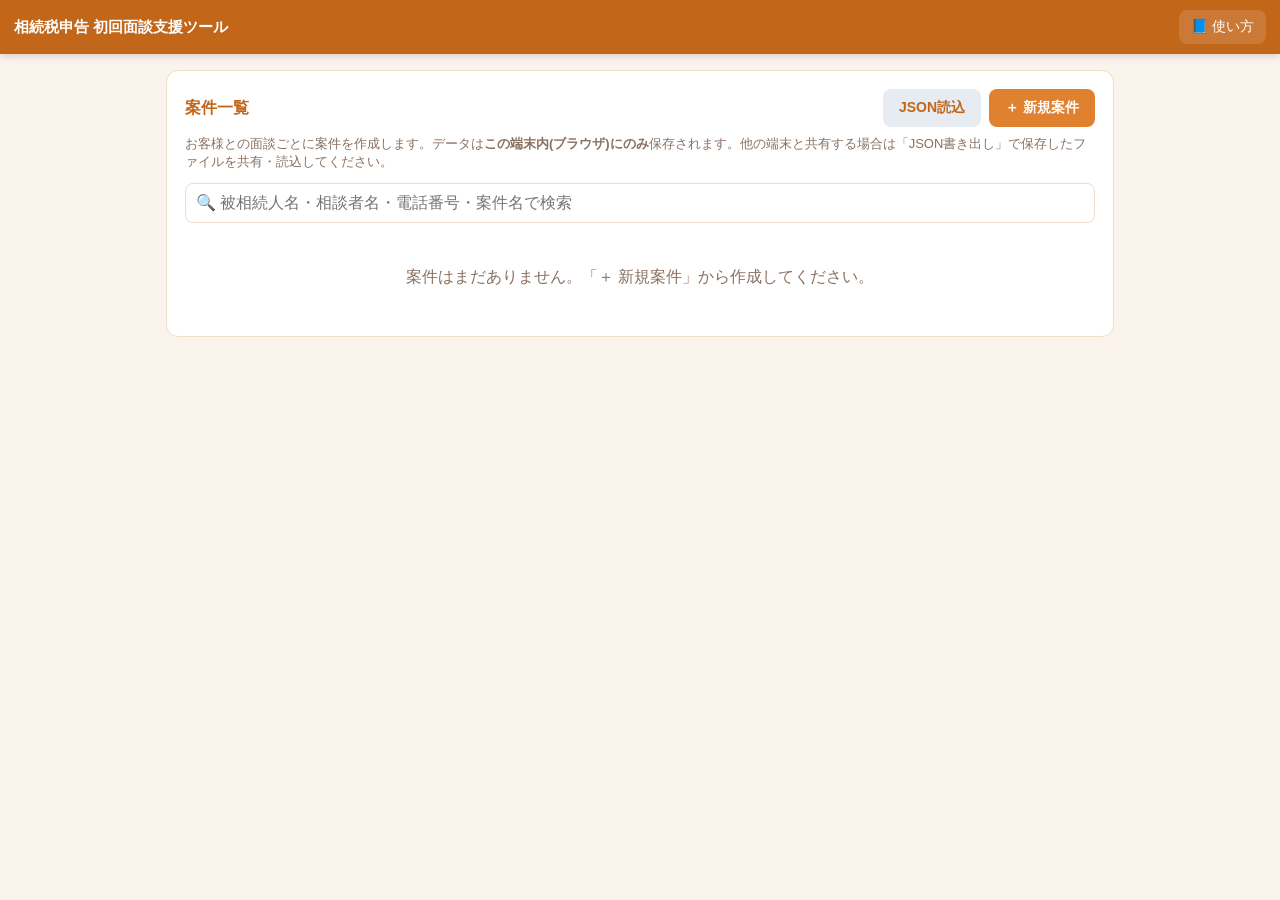
==== commit 8b04fdc5: "面談記録/必要資料の出力分離、生年月日の和暦入力、人物の同居有無、財産目録の詳細項目を追加 - 概要・印刷タブの出力から必要資料チェックリストのセクションを削除し、   面談内容の記録（基本情報・相続" ====
--- a/inheritance-tool/index.html
+++ b/inheritance-tool/index.html
@@ -95,7 +95,16 @@
           <div class="form-grid">
             <label>氏名<input type="text" id="d-name"></label>
             <label>フリガナ<input type="text" id="d-kana"></label>
-            <label>生年月日<input type="date" id="d-birth"></label>
+            <div class="wareki-field">
+              <span class="wareki-label">生年月日（和暦）</span>
+              <div class="wareki-row">
+                <select id="d-birth-era"></select>
+                <input type="number" id="d-birth-year" min="1" max="99" placeholder="年" inputmode="numeric"><span>年</span>
+                <input type="number" id="d-birth-month" min="1" max="12" placeholder="月" inputmode="numeric"><span>月</span>
+                <input type="number" id="d-birth-day" min="1" max="31" placeholder="日" inputmode="numeric"><span>日</span>
+              </div>
+              <span class="wareki-iso" id="d-birth-iso-display"></span>
+            </div>
             <label>死亡日(相続開始日)<input type="date" id="d-death"></label>
             <label>死亡時の住所<input type="text" id="d-address"></label>
             <label>本籍地<input type="text" id="d-honseki"></label>
@@ -170,7 +179,7 @@
           <h2>法定相続人・法定相続分（目安）</h2>
           <div id="heir-summary" class="heir-summary"></div>
           <table class="heir-table">
-            <thead><tr><th>氏名</th><th>続柄</th><th>状況</th><th>法定相続分</th></tr></thead>
+            <thead><tr><th>氏名</th><th>続柄</th><th>状況</th><th>法定相続分</th><th>同居</th></tr></thead>
             <tbody id="heir-table-body"></tbody>
           </table>
           <p class="disclaimer">※ 法定相続人・相続分・基礎控除額の自動計算は面談時の目安です。代襲相続、養子の数の制限、半血兄弟姉妹の相続分などの詳細判定は、必ず税理士が戸籍等の確認の上で個別に判断してください。</p>
@@ -218,9 +227,10 @@
       <!-- --- 概要・印刷 --- -->
       <div id="tab-summary" class="tab-pane">
         <div class="panel no-print">
-          <h2>出力</h2>
+          <h2>出力（面談内容の記録）</h2>
+          <p class="hint-text">こちらは面談内容の記録（基本情報・相続人・財産目録・ヒアリング内容）のみを出力します。必要資料チェックリストは「必要資料」タブから別途、印刷／PDF保存・Excel書き出しができます。</p>
           <div class="panel-actions wrap">
-            <button id="btn-print" class="btn btn-primary">🖨 画面を印刷／PDF保存</button>
+            <button id="btn-print" class="btn btn-primary">🖨 面談記録シートを印刷／PDF保存</button>
             <button id="btn-export-json" class="btn btn-secondary">⇩ 案件データをJSON書き出し</button>
             <button id="btn-export-assets-xls" class="btn btn-secondary">⇩ 財産目録をExcel(.xls)書き出し</button>
             <button id="btn-export-heirs-xls" class="btn btn-secondary">⇩ 相続人一覧をExcel(.xls)書き出し</button>
@@ -383,7 +393,6 @@
       <label>氏名<input type="text" id="p-name"></label>
       <label>フリガナ<input type="text" id="p-kana"></label>
       <label>続柄<select id="p-relationship"></select></label>
-      <label>生年月日<input type="date" id="p-birth"></label>
       <label>状況
         <select id="p-status">
           <option value="alive">存命</option>
@@ -393,6 +402,23 @@
         </select>
       </label>
       <label>連絡先<input type="text" id="p-contact"></label>
+      <label>被相続人との同居
+        <select id="p-living-together">
+          <option value="unknown">未確認</option>
+          <option value="yes">同居している</option>
+          <option value="no">同居していない</option>
+        </select>
+      </label>
+      <div class="wareki-field">
+        <span class="wareki-label">生年月日（和暦）</span>
+        <div class="wareki-row">
+          <select id="p-birth-era"></select>
+          <input type="number" id="p-birth-year" min="1" max="99" placeholder="年" inputmode="numeric"><span>年</span>
+          <input type="number" id="p-birth-month" min="1" max="12" placeholder="月" inputmode="numeric"><span>月</span>
+          <input type="number" id="p-birth-day" min="1" max="31" placeholder="日" inputmode="numeric"><span>日</span>
+        </div>
+        <span class="wareki-iso" id="p-birth-iso-display"></span>
+      </div>
     </div>
     <label class="full-width">備考<textarea id="p-note" rows="2"></textarea></label>
     <p class="hint-text small">「孫」「甥・姪」は、その代の子・兄弟姉妹が死亡または欠格・廃除の場合のみ追加してください（相続放棄では代襲しません）。</p>
@@ -414,6 +440,15 @@
       <label>種類・銘柄・所在地等<input type="text" id="a-description"></label>
       <label>数量・面積等<input type="text" id="a-quantity"></label>
       <label>概算評価額（円）<input type="number" id="a-value" inputmode="numeric" step="1"></label>
+      <label id="a-land-type-wrap" hidden>土地の利用区分
+        <select id="a-land-type"><option value="">未選択</option></select>
+      </label>
+      <label id="a-institution-wrap" hidden>金融機関・証券会社名<input type="text" id="a-institution" placeholder="例）〇〇銀行 〇〇支店"></label>
+      <label id="a-beneficiary-wrap" hidden>受取人<input type="text" id="a-beneficiary"></label>
+      <label id="a-funeral-type-wrap" hidden>費用の種類
+        <select id="a-funeral-type"><option value="">未選択</option></select>
+      </label>
+      <label id="a-shichiya-wrap" hidden>初七日費用<select id="a-shichiya"></select></label>
     </div>
     <label class="full-width">備考<textarea id="a-note" rows="2"></textarea></label>
     <div class="modal-actions">
--- a/inheritance-tool/style.css
+++ b/inheritance-tool/style.css
@@ -111,6 +111,14 @@
   color:var(--muted);
 }
 label.full-width{grid-column:1/-1;margin-top:12px;}
+
+.wareki-field{grid-column:1/-1;display:flex;flex-direction:column;gap:6px;margin-top:2px;}
+.wareki-label{font-size:13px;color:var(--muted);}
+.wareki-row{display:flex;align-items:center;gap:5px;flex-wrap:wrap;}
+.wareki-row select{width:auto;min-width:84px;}
+.wareki-row input[type=number]{width:66px;text-align:right;-moz-appearance:textfield;}
+.wareki-row span{font-size:14px;color:var(--muted);}
+.wareki-iso{font-size:12.5px;color:var(--muted);}
 input,select,textarea{
   font:inherit;
   font-size:16px; /* iPadでズームしないよう16px以上 */
@@ -244,6 +252,7 @@
 .pb-status.tag-deceased{background:#eee;color:#666;}
 .pb-status.tag-renounced{background:#fbeee0;color:var(--warn);}
 .pb-status.tag-disqualified{background:#fdecea;color:var(--danger);}
+.pb-living{font-size:10px;margin-top:3px;color:var(--navy);}
 .add-person-inline{
   width:120px;height:60px;border:2px dashed var(--border);border-radius:10px;
   display:flex;align-items:center;justify-content:center;color:var(--muted);
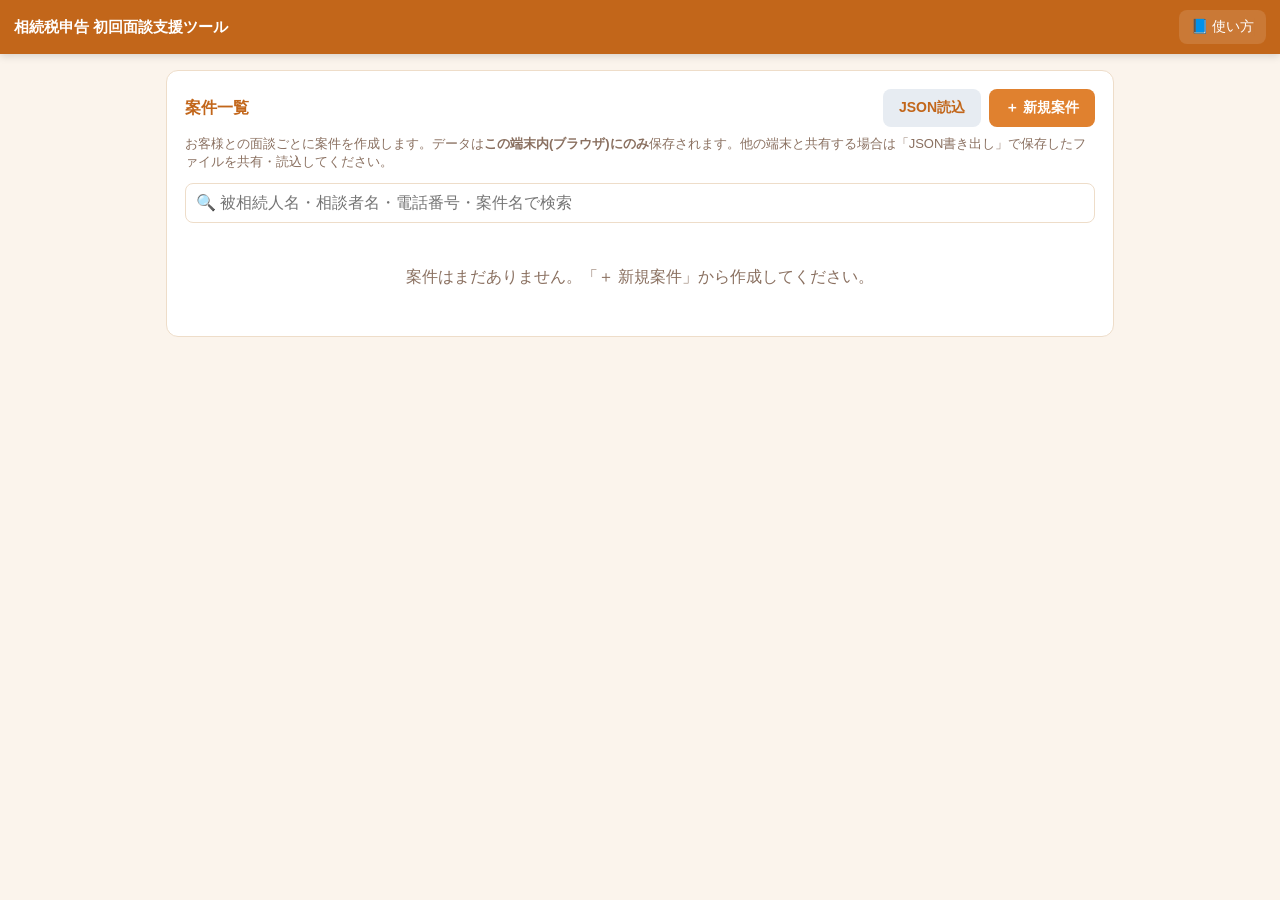
==== commit cb49b2d8: "生命保険契約に関する権利の詳細項目と、生命保険金の非課税枠(目安)を追加 - 財産目録「生命保険契約に関する権利」カテゴリに、保険料負担者・   契約者・被保険者の入力欄を追加。一覧表示・面談記録シー" ====
--- a/inheritance-tool/index.html
+++ b/inheritance-tool/index.html
@@ -204,6 +204,12 @@
             <div class="asset-total-row"><span>遺産に係る基礎控除額（目安）</span><strong id="asset-basic-deduction">0</strong></div>
             <div class="asset-total-row" id="asset-taxable-row"><span>基礎控除超過の可能性</span><strong id="asset-taxable-flag">-</strong></div>
           </div>
+          <div class="asset-total-box">
+            <div class="asset-total-row"><span>生命保険金等 合計（概算）</span><strong id="asset-insurance-total">0</strong></div>
+            <div class="asset-total-row"><span>生命保険金の非課税限度額（500万円×法定相続人数・目安）</span><strong id="asset-insurance-exemption">0</strong></div>
+            <div class="asset-total-row grand"><span>差引 生命保険金 課税対象額（目安）</span><strong id="asset-insurance-taxable">0</strong></div>
+          </div>
+          <p class="hint-text small">※ 生命保険金の非課税枠は「相関図・相続人」タブで把握した法定相続人の数をもとにした目安です。相続放棄をした方が受け取った保険金には適用されない等、詳細な判定は税理士が個別に確認してください。</p>
         </div>
       </div>
 
@@ -445,6 +451,9 @@
       </label>
       <label id="a-institution-wrap" hidden>金融機関・証券会社名<input type="text" id="a-institution" placeholder="例）〇〇銀行 〇〇支店"></label>
       <label id="a-beneficiary-wrap" hidden>受取人<input type="text" id="a-beneficiary"></label>
+      <label id="a-premium-payer-wrap" hidden>保険料負担者<input type="text" id="a-premium-payer"></label>
+      <label id="a-contractor-wrap" hidden>契約者<input type="text" id="a-contractor"></label>
+      <label id="a-insured-wrap" hidden>被保険者<input type="text" id="a-insured"></label>
       <label id="a-funeral-type-wrap" hidden>費用の種類
         <select id="a-funeral-type"><option value="">未選択</option></select>
       </label>
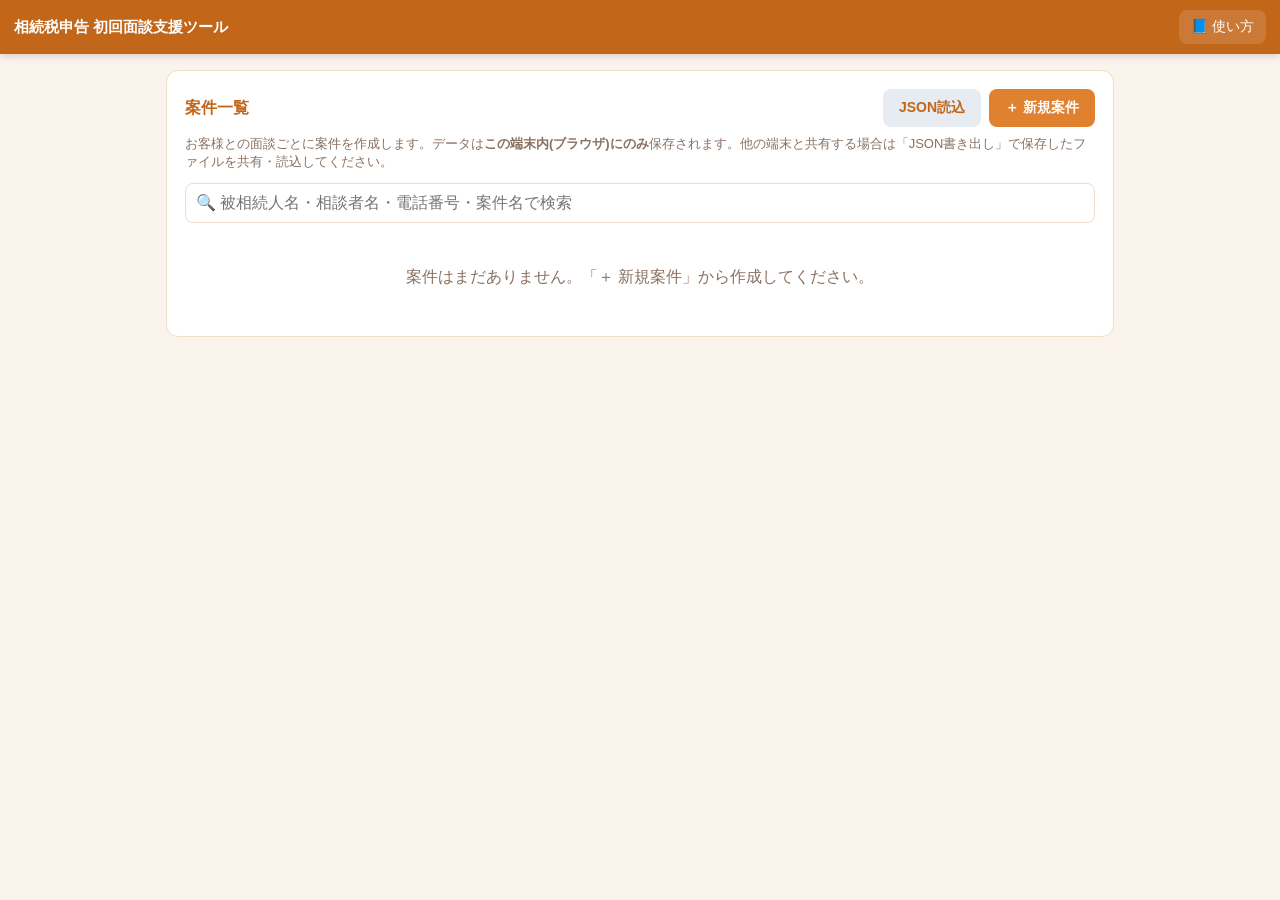
==== commit 81575be5: "郵便番号住所検索・職員プルダウン・土地/家屋の利用区分・保険受取人選択・その他財産統合を追加 - 郵便番号検索：同梱の住所データ（data/postal-codes.json、同一オリジン読込のみ）か" ====
--- a/inheritance-tool/index.html
+++ b/inheritance-tool/index.html
@@ -77,6 +77,7 @@
           <div class="form-grid">
             <label>氏名<input type="text" id="c-name"></label>
             <label>フリガナ<input type="text" id="c-kana"></label>
+            <label>郵便番号<span class="zip-row"><input type="text" id="c-zip" placeholder="1234567" inputmode="numeric" maxlength="8"><button type="button" id="btn-zip-search-c" class="btn btn-secondary btn-small">住所検索</button></span></label>
             <label>住所<input type="text" id="c-address" placeholder="〒"></label>
             <label>連絡先<input type="text" id="c-phone"></label>
             <label>連絡のつきやすい時間帯<input type="text" id="c-contact-time" placeholder="例）平日午前中"></label>
@@ -106,6 +107,7 @@
               <span class="wareki-iso" id="d-birth-iso-display"></span>
             </div>
             <label>死亡日(相続開始日)<input type="date" id="d-death"></label>
+            <label>郵便番号<span class="zip-row"><input type="text" id="d-zip" placeholder="1234567" inputmode="numeric" maxlength="8"><button type="button" id="btn-zip-search-d" class="btn btn-secondary btn-small">住所検索</button></span></label>
             <label>死亡時の住所<input type="text" id="d-address"></label>
             <label>本籍地<input type="text" id="d-honseki"></label>
             <label>職業・略歴<input type="text" id="d-job"></label>
@@ -141,7 +143,7 @@
           <div class="form-grid">
             <label>面談日<input type="date" id="i-date"></label>
             <label>面談場所<input type="text" id="i-place" placeholder="事務所／ご自宅／オンライン 等"></label>
-            <label>対応者(事務所側)<input type="text" id="i-attendee-staff"></label>
+            <label>対応者(事務所側)<span class="zip-row"><select id="i-attendee-staff"></select><button type="button" id="btn-manage-staff" class="btn btn-secondary btn-small">職員管理</button></span></label>
             <label>同席者(お客様側)<input type="text" id="i-attendee-family" placeholder="続柄も記載"></label>
           </div>
         </div>
@@ -220,7 +222,7 @@
             <h2>必要資料チェックリスト</h2>
             <div class="panel-actions wrap">
               <button id="btn-print-checklist" class="btn btn-secondary btn-small">📋 チェックリストを印刷／PDF保存</button>
-              <button id="btn-export-checklist-xls" class="btn btn-secondary btn-small">⇩ チェックリストをExcel(.xls)書き出し</button>
+              <button id="btn-export-checklist-xls" class="btn btn-secondary btn-small">⇩ チェックリストをExcel(.xlsx)書き出し</button>
               <button id="btn-print-custody" class="btn btn-primary btn-small">🔒 預り証を印刷／PDF保存</button>
             </div>
           </div>
@@ -238,8 +240,8 @@
           <div class="panel-actions wrap">
             <button id="btn-print" class="btn btn-primary">🖨 面談記録シートを印刷／PDF保存</button>
             <button id="btn-export-json" class="btn btn-secondary">⇩ 案件データをJSON書き出し</button>
-            <button id="btn-export-assets-xls" class="btn btn-secondary">⇩ 財産目録をExcel(.xls)書き出し</button>
-            <button id="btn-export-heirs-xls" class="btn btn-secondary">⇩ 相続人一覧をExcel(.xls)書き出し</button>
+            <button id="btn-export-assets-xls" class="btn btn-secondary">⇩ 財産目録をExcel(.xlsx)書き出し</button>
+            <button id="btn-export-heirs-xls" class="btn btn-secondary">⇩ 相続人一覧をExcel(.xlsx)書き出し</button>
           </div>
         </div>
         <div id="print-area" class="print-area"></div>
@@ -305,13 +307,13 @@
 
       <div class="panel help-section" id="help-basic">
         <h2><span class="num">03</span>基本情報を入力する</h2>
-        <p>相談者様・対象者様の情報、相談の経緯・内容を記録します。死亡日を入力すると、<b>相続税申告期限（死亡日の翌日から10か月）が自動表示</b>されます。生前対策・贈与・遺言のご相談で対象者がまだご存命の場合は、死亡日は空欄のままで構いません。</p>
+        <p>相談者様・対象者様の情報、相談の経緯・内容を記録します。死亡日を入力すると、<b>相続税申告期限（死亡日の翌日から10か月）が自動表示</b>されます。生前対策・贈与・遺言のご相談で対象者がまだご存命の場合は、死亡日は空欄のままで構いません。郵便番号欄に7桁を入力し「住所検索」を押すと、住所欄に自動入力されます。</p>
         <figure class="help-shot"><img src="manual/basic.jpg" alt="基本情報タブの画面"><figcaption>基本情報タブ。相談者情報・対象者情報・相談経路が並びます。</figcaption></figure>
       </div>
 
       <div class="panel help-section" id="help-interview">
         <h2><span class="num">04</span>面談記録をつける</h2>
-        <p>遺言書の有無・生前贈与・事業承継など、ヒアリング項目ごとに状況とメモを記録します。面談メモ・特記事項には自由に記載し、次回打合せの予定もあわせて記録してください。</p>
+        <p>遺言書の有無・生前贈与・事業承継など、ヒアリング項目ごとに状況とメモを記録します。面談メモ・特記事項には自由に記載し、次回打合せの予定もあわせて記録してください。対応者(事務所側)は「職員管理」からあらかじめ職員名を登録しておくと、プルダウンから選択できます（全案件で共通の名簿です）。</p>
         <figure class="help-shot"><img src="manual/interview.jpg" alt="面談記録タブの画面"><figcaption>面談記録タブ。項目ごとに選択肢とメモが記録できます。</figcaption></figure>
       </div>
 
@@ -327,7 +329,7 @@
 
       <div class="panel help-section" id="help-assets">
         <h2><span class="num">06</span>財産目録を入力する</h2>
-        <p>土地・現金預貯金・有価証券・生命保険金・債務など分類ごとに <b>＋ 項目を追加</b> で入力すると、積極財産合計・純資産額（概算）・基礎控除額との比較が自動集計されます。</p>
+        <p>土地・現金預貯金・有価証券・生命保険金・債務など分類ごとに <b>＋ 項目を追加</b> で入力すると、積極財産合計・純資産額（概算）・基礎控除額との比較が自動集計されます。土地は利用区分（自用地・貸地・貸家建付地・使用貸借・月極駐車場）、家屋は利用区分（自用家屋・貸家・使用貸借）を選択できます。生命保険金の受取人は、先に「相関図・相続人」タブで登録しておくとプルダウンから選択できます（未登録の場合は自由入力も可）。</p>
         <figure class="help-shot"><img src="manual/assets.jpg" alt="財産目録タブの画面"><figcaption>財産目録タブ。分類ごとの自動集計と基礎控除比較が表示されます。</figcaption></figure>
       </div>
 
@@ -335,7 +337,7 @@
         <h2><span class="num">07</span>必要資料をチェックする</h2>
         <p>委任状・被相続人・相続人・不動産・預貯金など11分類、約70項目のチェックリストです。不動産・有価証券・預貯金など財産系の分類は、そもそもその財産が<b>「有／無／未確認」</b>かをまず選び、各書類の状況（未依頼／依頼済／取得済／対象外）と、原本を預かった場合は<b>「原本預り」</b>、返却したら<b>「返却済」</b>にチェックします。</p>
         <figure class="help-shot"><img src="manual/docs.jpg" alt="必要資料タブの画面"><figcaption>必要資料タブ。上部に現在お預かり中・取得済み・未取得の件数が表示されます。</figcaption></figure>
-        <p>「原本預り」にチェックが入り、まだ「返却済」になっていない書類は、タブ右上の <b>🔒 預り証を印刷／PDF保存</b> から預り証として出力できます。チェックリスト全体（全項目の状況一覧）は <b>📋 チェックリストを印刷／PDF保存</b>・<b>⇩ チェックリストをExcel(.xls)書き出し</b> から出力できます。</p>
+        <p>「原本預り」にチェックが入り、まだ「返却済」になっていない書類は、タブ右上の <b>🔒 預り証を印刷／PDF保存</b> から預り証として出力できます。チェックリスト全体（全項目の状況一覧）は <b>📋 チェックリストを印刷／PDF保存</b>・<b>⇩ チェックリストをExcel(.xlsx)書き出し</b> から出力できます。</p>
       </div>
 
       <div class="panel help-section" id="help-output">
@@ -344,7 +346,7 @@
         <ul>
           <li><b>画面を印刷／PDF保存</b>：基本情報・相続人・財産目録・ヒアリング内容をまとめた面談記録シート</li>
           <li><b>案件データをJSON書き出し</b>：バックアップ・他端末共有用のファイル</li>
-          <li><b>財産目録／相続人一覧をExcel(.xls)書き出し</b>：事務所で使うExcel形式で出力</li>
+          <li><b>財産目録／相続人一覧をExcel(.xlsx)書き出し</b>：事務所で使うExcel形式で出力</li>
         </ul>
       </div>
 
@@ -368,7 +370,8 @@
 
       <div class="panel help-section" id="help-security">
         <h2><span class="num">10</span>セキュリティについて</h2>
-        <p>このツールには外部通信の仕組みが一切なく、入力したデータがインターネット経由でどこかに送信されることはありません。サーバー自体が存在しないため、サーバー側からの情報漏えいも構造上起こりません。</p>
+        <p>入力したデータ（お客様情報・相関図・財産目録など）が外部・第三者のサーバーへ送信されることは一切ありません。サーバー自体が存在しないため、サーバー側からの情報漏えいも構造上起こりません。</p>
+        <p class="hint-text">※郵便番号から住所を検索する機能のみ、このツールに同梱した住所データファイルを読み込みます。これは第三者のサーバーではなく、このツール自体と同じ場所（同一オリジン）に置かれた静的ファイルであり、入力したお客様情報が外部に送信されるものではありません。</p>
         <ul>
           <li>iPadに<b>パスコード／Face IDを必ず設定</b></li>
           <li>専用端末を決め、不特定の人に共有しない</li>
@@ -380,11 +383,11 @@
       <div class="panel help-section" id="help-faq">
         <h2><span class="num">11</span>よくある質問</h2>
         <ul class="help-faq">
-          <li><p class="q">入力したデータは外部に漏れませんか？</p><p class="a">外部への通信は行っていないため、ネットワーク経由で漏れることは構造上ありません。端末自体の管理にご注意ください。</p></li>
+          <li><p class="q">入力したデータは外部に漏れませんか？</p><p class="a">入力したお客様情報が外部・第三者のサーバーへ送信されることはないため、ネットワーク経由で漏れることは構造上ありません（郵便番号検索のみ、同梱の住所データファイルを同一オリジンから読み込みます）。端末自体の管理にご注意ください。</p></li>
           <li><p class="q">別の職員のiPad・事務所PCでも同じ案件を見られますか？</p><p class="a">「JSON書き出し／読込」でファイルを受け渡すことで見られます。自動同期ではないため、編集は基本的に1端末に一本化することをおすすめします。</p></li>
           <li><p class="q">データが消えてしまいました。復元できますか？</p><p class="a">端末内のみの保存のため、Safariのデータ消去や端末の初期化を行うと復元できません。案件が一段落するたびにJSON書き出しでバックアップを取ってください。</p></li>
           <li><p class="q">預り証はどこから出力しますか？</p><p class="a">「必要資料」タブの右上、預り証を印刷／PDF保存からです。「原本預り」にチェックが入り、まだ「返却済」になっていない書類が対象になります。</p></li>
-          <li><p class="q">必要資料チェックリスト全体を出力したい場合は？</p><p class="a">同じく「必要資料」タブから、チェックリストを印刷／PDF保存、またはExcel(.xls)書き出しができます。</p></li>
+          <li><p class="q">必要資料チェックリスト全体を出力したい場合は？</p><p class="a">同じく「必要資料」タブから、チェックリストを印刷／PDF保存、またはExcel(.xlsx)書き出しができます。</p></li>
         </ul>
       </div>
     </section>
@@ -443,14 +446,18 @@
     <h3 id="asset-modal-title">財産・債務を追加</h3>
     <div class="form-grid">
       <label>分類<select id="a-category"></select></label>
-      <label>種類・銘柄・所在地等<input type="text" id="a-description"></label>
+      <label><span id="a-description-label">種類・銘柄・所在地等</span><input type="text" id="a-description"></label>
       <label>数量・面積等<input type="text" id="a-quantity"></label>
       <label>概算評価額（円）<input type="number" id="a-value" inputmode="numeric" step="1"></label>
       <label id="a-land-type-wrap" hidden>土地の利用区分
         <select id="a-land-type"><option value="">未選択</option></select>
       </label>
+      <label id="a-building-type-wrap" hidden>家屋の利用区分
+        <select id="a-building-type"><option value="">未選択</option></select>
+      </label>
       <label id="a-institution-wrap" hidden>金融機関・証券会社名<input type="text" id="a-institution" placeholder="例）〇〇銀行 〇〇支店"></label>
-      <label id="a-beneficiary-wrap" hidden>受取人<input type="text" id="a-beneficiary"></label>
+      <label id="a-beneficiary-wrap" hidden>受取人<select id="a-beneficiary"></select></label>
+      <label id="a-beneficiary-other-wrap" hidden>受取人（自由入力）<input type="text" id="a-beneficiary-other"></label>
       <label id="a-premium-payer-wrap" hidden>保険料負担者<input type="text" id="a-premium-payer"></label>
       <label id="a-contractor-wrap" hidden>契約者<input type="text" id="a-contractor"></label>
       <label id="a-insured-wrap" hidden>被保険者<input type="text" id="a-insured"></label>
@@ -469,6 +476,23 @@
   </div>
 </div>
 
+<!-- ===== 職員管理 モーダル ===== -->
+<div id="modal-staff" class="modal" hidden>
+  <div class="modal-card">
+    <h3>職員管理</h3>
+    <p class="hint-text">面談記録の「対応者(事務所側)」欄プルダウンに表示する職員を登録します。全案件で共通です。</p>
+    <div class="zip-row">
+      <input type="text" id="staff-new-name" placeholder="職員氏名">
+      <button type="button" id="btn-add-staff" class="btn btn-primary btn-small">追加</button>
+    </div>
+    <div id="staff-list" class="staff-list"></div>
+    <div class="modal-actions">
+      <div class="spacer"></div>
+      <button id="btn-close-staff" class="btn btn-secondary">閉じる</button>
+    </div>
+  </div>
+</div>
+
 <script src="app.js"></script>
 </body>
 </html>
--- a/inheritance-tool/style.css
+++ b/inheritance-tool/style.css
@@ -111,6 +111,14 @@
   color:var(--muted);
 }
 label.full-width{grid-column:1/-1;margin-top:12px;}
+
+.zip-row{display:flex;align-items:center;gap:8px;}
+.zip-row input{flex:1;min-width:0;}
+.zip-row .btn-small{flex:none;white-space:nowrap;}
+
+.staff-list{display:flex;flex-direction:column;gap:8px;margin:12px 0;max-height:50vh;overflow-y:auto;}
+.staff-row{display:flex;align-items:center;justify-content:space-between;gap:10px;background:#fff;border:1px solid var(--border);border-radius:8px;padding:8px 12px;}
+.staff-row-name{font-size:14px;color:var(--text);}
 
 .wareki-field{grid-column:1/-1;display:flex;flex-direction:column;gap:6px;margin-top:2px;}
 .wareki-label{font-size:13px;color:var(--muted);}
